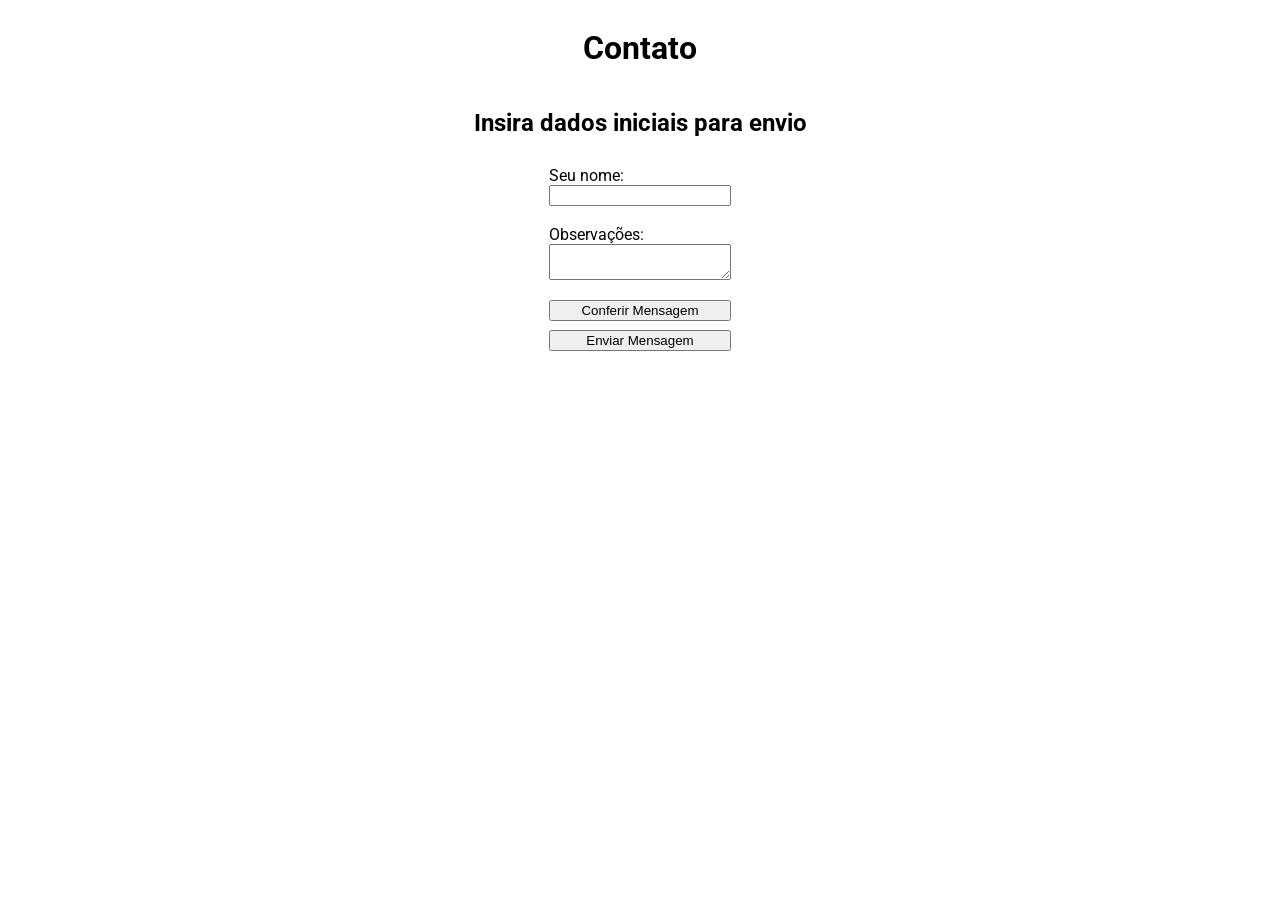
==== index.html @ 7e60a5b5 "Finished base features" ====
<!DOCTYPE html>
<html lang="en">

<head>
  <meta charset="UTF-8" />
  <meta name="viewport" content="width=device-width, initial-scale=1.0" />
  <title>Contato</title>

  <link rel="preconnect" href="https://fonts.googleapis.com">
  <link rel="preconnect" href="https://fonts.gstatic.com" crossorigin>
  <link
    href="https://fonts.googleapis.com/css2?family=Roboto:ital,wght@0,100;0,300;0,400;0,500;0,700;0,900;1,100;1,300;1,400;1,500;1,700;1,900&display=swap"
    rel="stylesheet">

  <link rel="stylesheet" href="assets/css/index.css">
</head>

<body>
  <h1>Contato</h1>

  <h2>Insira dados iniciais para envio</h2>

  <div class="inputs">
    <div class="formatInfos">
      <label for="nome">Seu nome:</label>
      <input type="text" id="nome" />
    </div>
    
    <div class="formatInfos">
      <label for="mensagem">Observações:</label>
      <textarea type="text" id="mensagem"></textarea>
    </div>

    <div class="formatInfos">
      <button onclick="conferirMensagemWhatsApp()">Conferir Mensagem</button>
    </div>
    
    <div id="info" style="display: none;">
      <p>Nome: <span id="confNome"></span></p>
      <p>Observações: <span id="confMsg"></span></p>
      <p>Data: <span id="confDate"></span></p>
    </div>
    
    <button onclick="enviar()">Enviar Mensagem</button>
  </div>

</body>
<script src="assets/js/main.js"></script>

</html>
---- assets/css/index.css ----
body {
    font-family: "Roboto", sans-serif;
    display: flex;
    flex-direction: column;
    justify-content: center;
    align-items: center;
}

.inputs {
    display: flex;
    flex-direction: column;
}

.formatInfos {
    display: flex;
    flex-direction: column;
    margin-block: 0.6em;
}
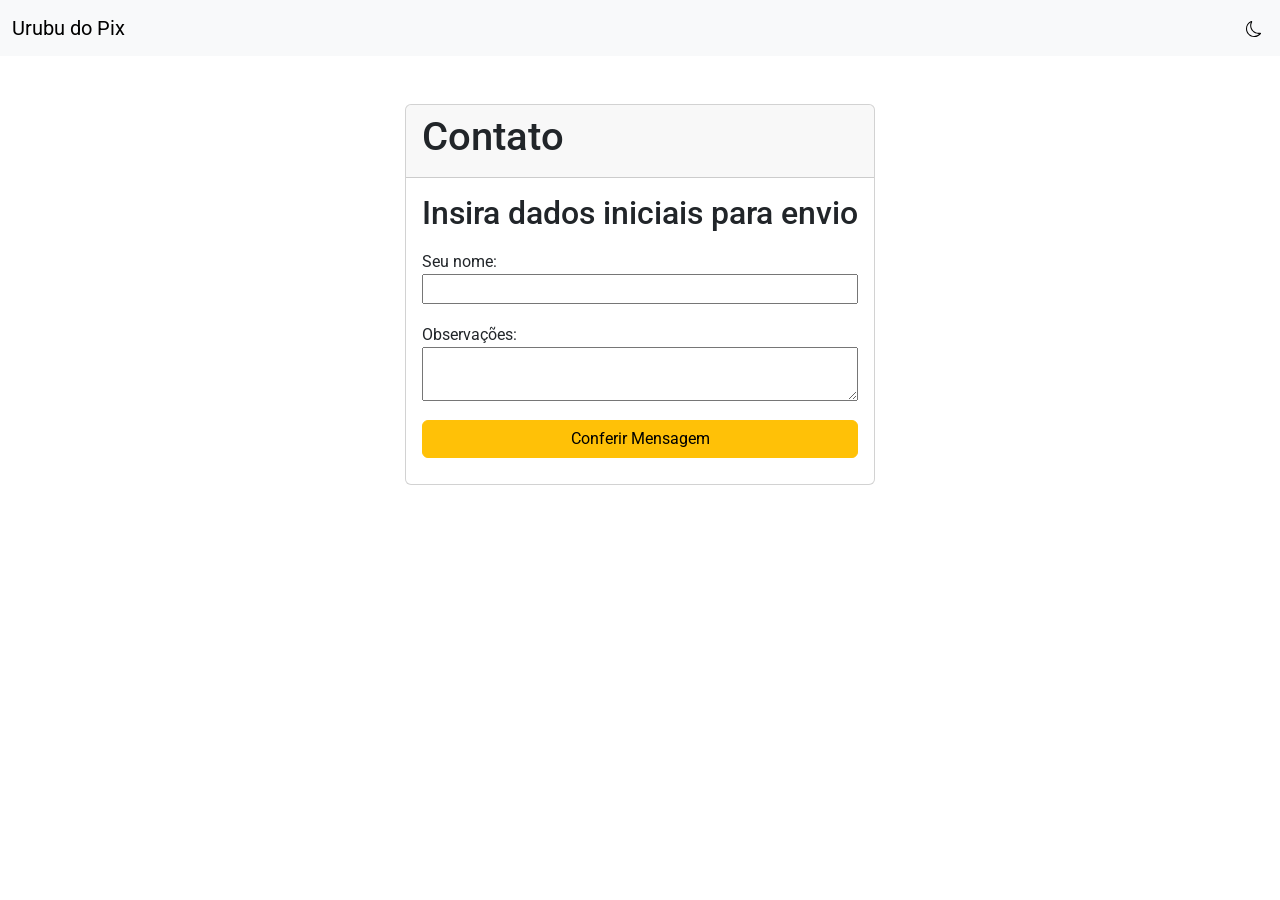
==== commit 5440004c: "Styling and bootstrap complete, darkmode complete as well" ====
--- a/index.html
+++ b/index.html
@@ -10,38 +10,72 @@
   <link rel="preconnect" href="https://fonts.gstatic.com" crossorigin>
   <link
     href="https://fonts.googleapis.com/css2?family=Roboto:ital,wght@0,100;0,300;0,400;0,500;0,700;0,900;1,100;1,300;1,400;1,500;1,700;1,900&display=swap"
-    rel="stylesheet">
+    rel="stylesheet"> <!-- fonte -->
 
-  <link rel="stylesheet" href="assets/css/index.css">
+  <link href="https://cdn.jsdelivr.net/npm/bootstrap@5.3.3/dist/css/bootstrap.min.css" rel="stylesheet"
+    integrity="sha384-QWTKZyjpPEjISv5WaRU9OFeRpok6YctnYmDr5pNlyT2bRjXh0JMhjY6hW+ALEwIH" crossorigin="anonymous">
+  <script src="https://cdn.jsdelivr.net/npm/bootstrap@5.3.3/dist/js/bootstrap.bundle.min.js"
+    integrity="sha384-YvpcrYf0tY3lHB60NNkmXc5s9fDVZLESaAA55NDzOxhy9GkcIdslK1eN7N6jIeHz"
+    crossorigin="anonymous"></script> <!-- bootstrap -->
+
+  <link rel="stylesheet" href="assets/css/index.css"> <!-- css -->
+
 </head>
 
-<body>
-  <h1>Contato</h1>
+<body id="body">
+  <nav class="navbar navbar-light bg-light" id="navbar">
+  <!-- <nav class="navbar navbar-dark bg-dark" id="navbar"> -->
+    <div class="container-fluid">
+      <a class="navbar-brand">Urubu do Pix</a>
+      <div class="d-flex" role="search">
+        <button class="darkMode" onclick="setDarkMode()">
+          <svg xmlns="http://www.w3.org/2000/svg" width="16" height="16" fill="currentColor" class="bi bi-moon"
+            viewBox="0 0 16 16" id="moonIcon">
+            <path
+              d="M6 .278a.77.77 0 0 1 .08.858 7.2 7.2 0 0 0-.878 3.46c0 4.021 3.278 7.277 7.318 7.277q.792-.001 1.533-.16a.79.79 0 0 1 .81.316.73.73 0 0 1-.031.893A8.35 8.35 0 0 1 8.344 16C3.734 16 0 12.286 0 7.71 0 4.266 2.114 1.312 5.124.06A.75.75 0 0 1 6 .278M4.858 1.311A7.27 7.27 0 0 0 1.025 7.71c0 4.02 3.279 7.276 7.319 7.276a7.32 7.32 0 0 0 5.205-2.162q-.506.063-1.029.063c-4.61 0-8.343-3.714-8.343-8.29 0-1.167.242-2.278.681-3.286" />
+          </svg>
+        </button>
+      </div>
+    </div>
+  </nav>
+  <div class="container-fluid">
+    <div class="container-md containerCard">
+      <div class="card" id="card">
+        <!-- <div class="card text-bg-dark"> -->
+        <div class="card-header">
+          <h1>Contato</h1>
+        </div>
 
-  <h2>Insira dados iniciais para envio</h2>
+        <div class="card-body">
+          <h2>Insira dados iniciais para envio</h2>
 
-  <div class="inputs">
-    <div class="formatInfos">
-      <label for="nome">Seu nome:</label>
-      <input type="text" id="nome" />
+          <div class="inputs">
+            <div class="formatInfos">
+              <label for="nome">Seu nome:</label>
+              <input type="text" id="nome" />
+            </div>
+
+            <div class="formatInfos">
+              <label for="mensagem">Observações:</label>
+              <textarea type="text" id="mensagem"></textarea>
+            </div>
+
+            <div class="formatInfos">
+              <button onclick="conferirMensagemWhatsApp()" class="btn btn-warning">Conferir Mensagem</button>
+            </div>
+
+            <div id="info" style="display: none;">
+              <p>Nome: <span id="confNome"></span></p>
+              <p>Observações: <span id="confMsg"></span></p>
+              <p>Data: <span id="confDate"></span></p>
+
+            </div>
+            <button onclick="enviar()" class="btn btn-success" id="btnSend" style="display: none;"> Enviar
+              Mensagem</button>
+          </div>
+        </div>
+      </div>
     </div>
-    
-    <div class="formatInfos">
-      <label for="mensagem">Observações:</label>
-      <textarea type="text" id="mensagem"></textarea>
-    </div>
-
-    <div class="formatInfos">
-      <button onclick="conferirMensagemWhatsApp()">Conferir Mensagem</button>
-    </div>
-    
-    <div id="info" style="display: none;">
-      <p>Nome: <span id="confNome"></span></p>
-      <p>Observações: <span id="confMsg"></span></p>
-      <p>Data: <span id="confDate"></span></p>
-    </div>
-    
-    <button onclick="enviar()">Enviar Mensagem</button>
   </div>
 
 </body>
--- a/assets/css/index.css
+++ b/assets/css/index.css
@@ -1,9 +1,11 @@
 body {
     font-family: "Roboto", sans-serif;
-    display: flex;
-    flex-direction: column;
-    justify-content: center;
-    align-items: center;
+}
+
+.darkMode {
+    border: none;
+    background-color: transparent;
+    z-index: 1000;
 }
 
 .inputs {
@@ -16,3 +18,16 @@
     flex-direction: column;
     margin-block: 0.6em;
 }
+
+#info {
+    display: flex;
+    justify-content: center;
+    align-items: center;
+}
+
+.containerCard { 
+    display: flex;
+    align-items: center;
+    justify-content: center;
+    margin-block: 3em;
+}
